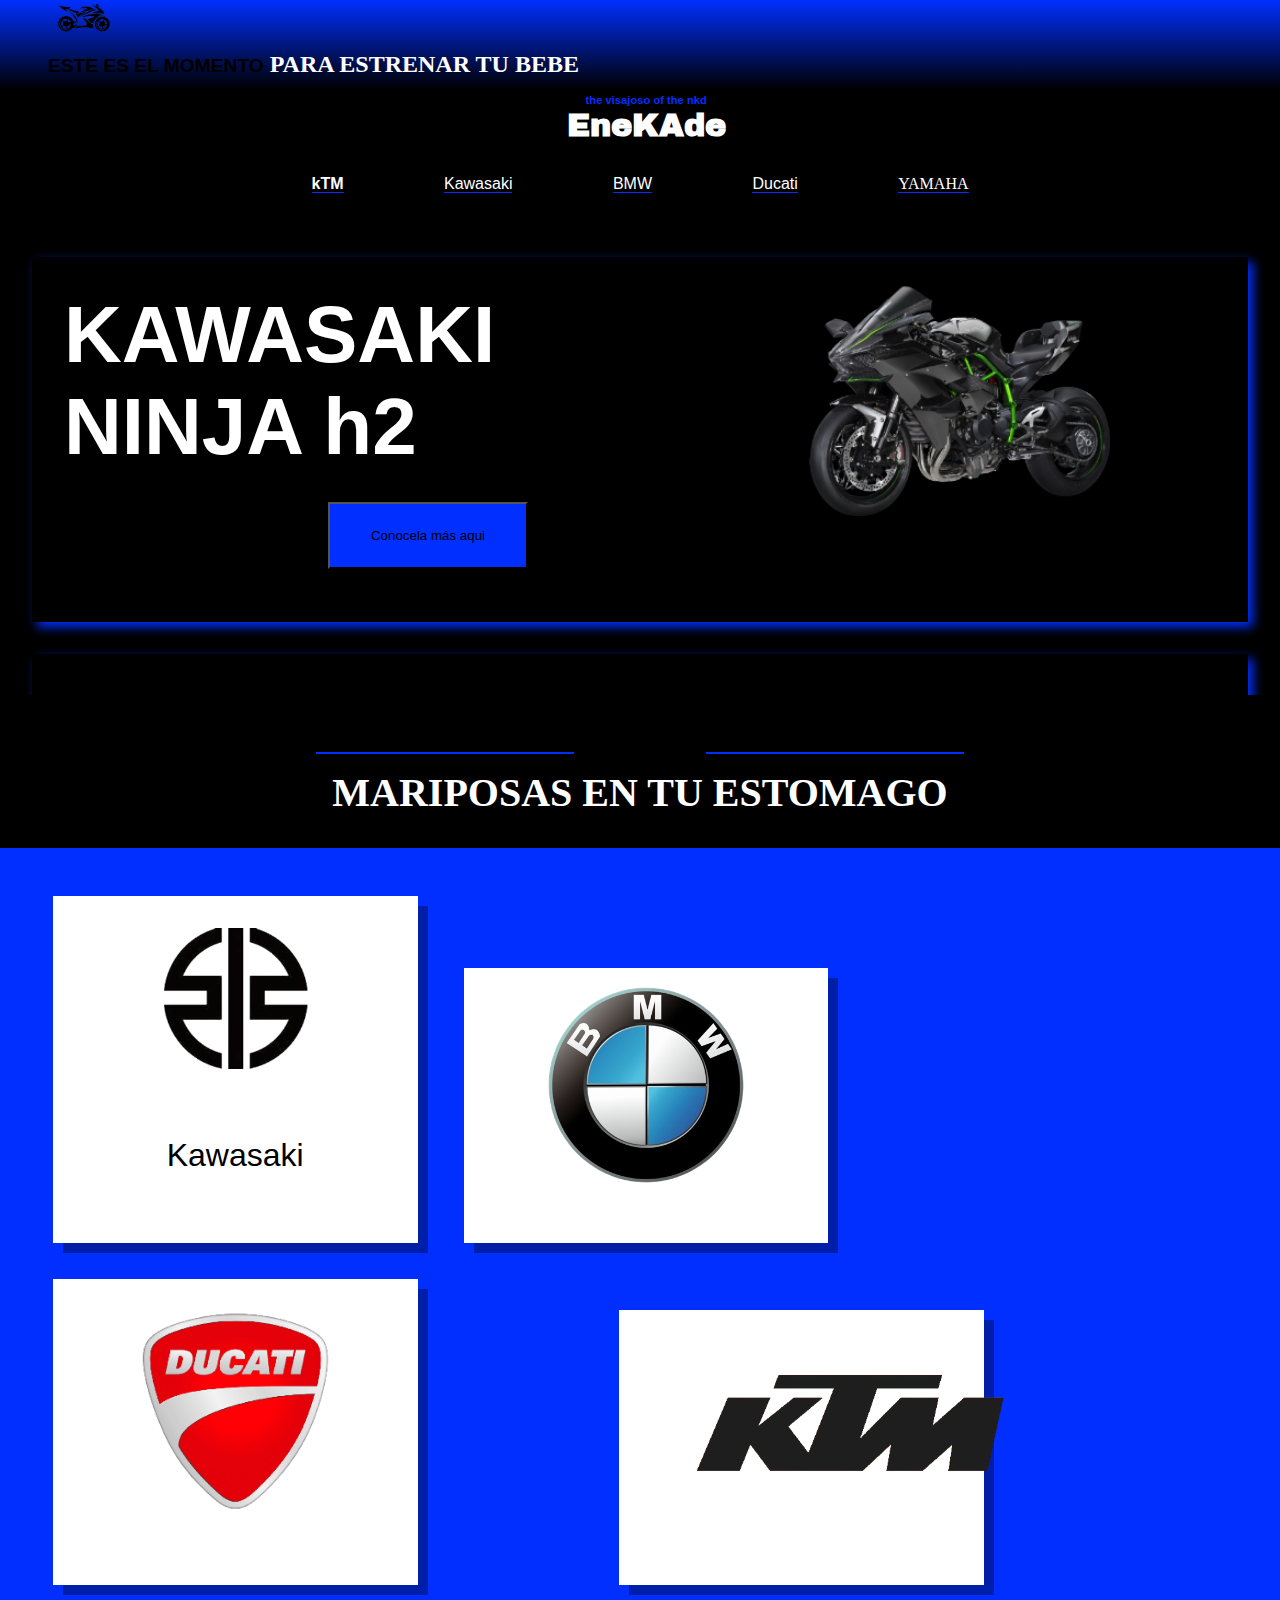
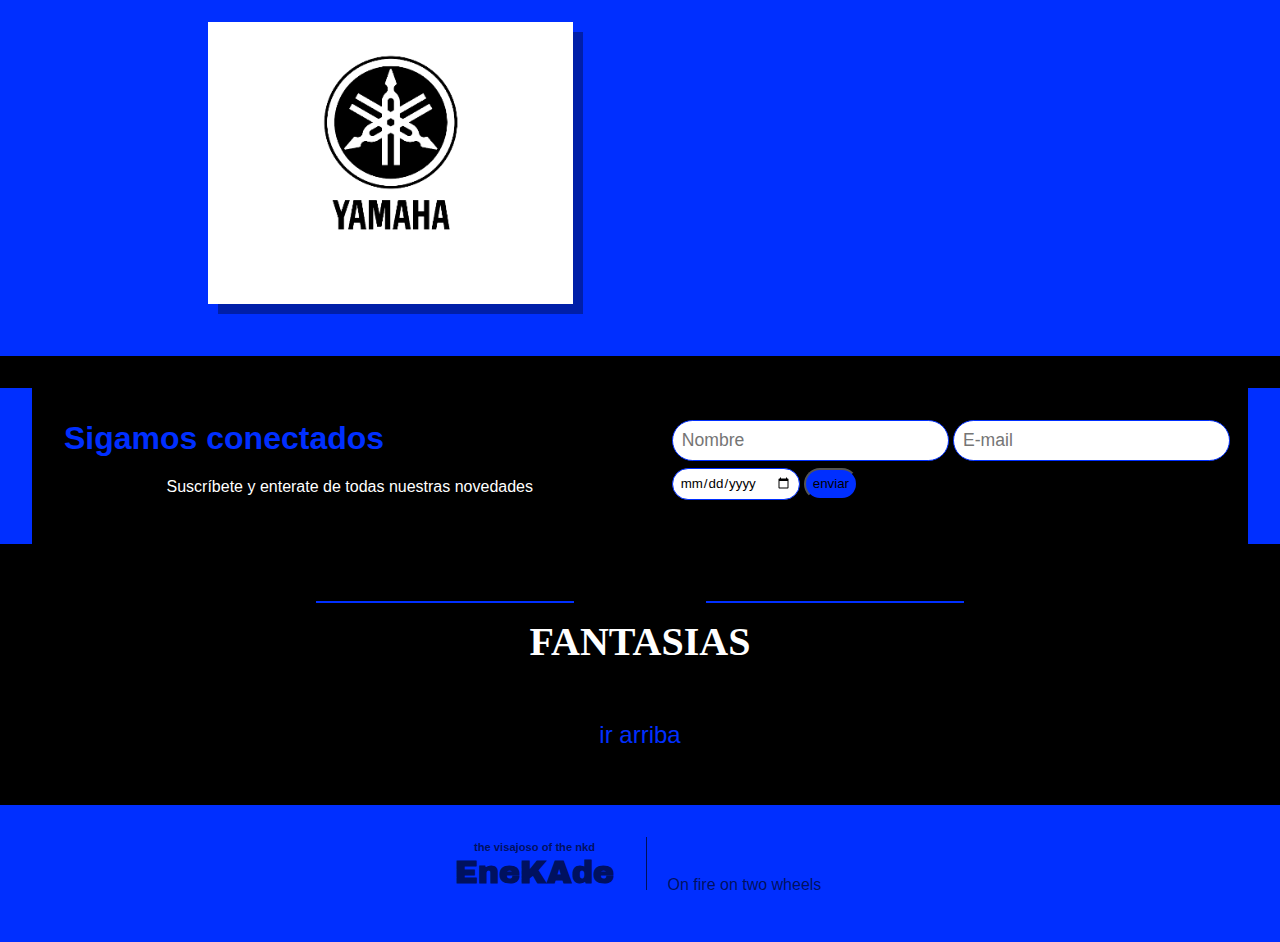
==== index.html @ eff40bd8 "agregando proyecto" ====
<!DOCTYPE html>
<html lang="es">
<head>
    <meta charset="UTF-8">
    <meta name="viewport" content="width=device-width, initial-scale=1.0">
    <title>Inicio</title>
    <link rel="stylesheet" href="/css/estilos.css">
    <link
        href="https://fonts.googleapis.com/css2?family=Archivo+Black&family=Baskervville+SC&family=Playwrite+DE+Grund:wght@100..400&display=swap"
        rel="stylesheet">
    <link rel="stylesheet" href="https://cdnjs.cloudflare.com/ajax/libs/font-awesome/6.5.2/css/all.min.css"
        integrity="sha512-SnH5WK+bZxgPHs44uWIX+LLJAJ9/2PkPKZ5QiAj6Ta86w+fsb2TkcmfRyVX3pBnMFcV7oQPJkl9QevSCWr3W6A=="
        crossorigin="anonymous" referrerpolicy="no-referrer" />
</head>
<body>
    <header>
        <div class="dos">
            <div class="moto">
                <img src="/img/logomovible-removebg-preview.png" alt="">
            </div>
            <h2><span>ESTE ES EL MOMENTO</span> PARA ESTRENAR TU BEBE </h2>
        </div>
        <div class="div">
            <i class="fa-solid fa-motorcycle"></i>
            <div class="uno">
                <b>the visajoso of the nkd</b>
                <h1 class="archivo-black-regular">EneKAde</h1>
            </div>
        </div>
    </header>
    <nav>
        <ul>
            <li>
                <a class="lktm" href="KTM.html"><b>kTM</b></a>
            </li>
            <li>
                <a class="lkawa" href="Kawasaki.html">Kawasaki</a>
            </li>
            <li>
                <a class="lbmw" href="BMW.html">BMW</a>
            </li>
            <li>
                <a class="lducati" href="Ducati.html">Ducati</a>
            </li>
            <li>
                <a class="lyama" href="Yamaha.html">YAMAHA</a>
            </li>
        </ul>
    </nav>
    <section>
        <section id="principal">
            <div id="sectionuno">
                <div class="cuarto">
                    <div class="segundo">
                        <h2>KAWASAKI NINJA h2</h2>
                        <div>
                            <button><a href="Kawasaki.html">Conocela más aqui</a></button>
                        </div>
                    </div>
                    <div class="tercero">
                        <img class="kawa1" src="/img/h21.jpg" alt="">
                    </div>
                </div>
                <div class="quinto">
                    <a href="#sectioncinco">
                        <i class="fa-solid fa-arrow-left"></i>
                    </a>
                    <a href="#sectiondos">
                        <i class="fa-solid fa-arrow-right"></i>
                    </a>
                </div>
            </div>
            <div id="sectiondos">
                <div class="cuarto">
                    <div class="segundo">
                        <h2>BMW S1000RR</h2>
                        <div>
                            <button><a href="BMW.html">Conocela más aqui</a></button>
                        </div>
                    </div>
                    <div class="tercero">
                        <img class="lbmw" src="/img/s1000rr1.jpg" alt="">
                    </div>
                </div>
                <div class="quinto">
                    <a href="#sectionuno">
                        <i class="fa-solid fa-arrow-left"></i>
                    </a>
                    <a href="#sectiontres">
                        <i class="fa-solid fa-arrow-right"></i>
                    </a>
                </div>
            </div>
            <div id="sectiontres">
                <div class="cuarto">
                    <div class="segundo">
                        <h2>SUPER DUKE 1290</h2>
                        <div>
                            <button><a href="KTM.html">Conocela más aqui</a></button>
                        </div>
                    </div>
                    <div class="tercero">
                        <img class="lktm" src="/img/superduke1.jpg" alt="">
                    </div>
                </div>
                <div class="quinto">
                    <a href="#sectiondos">
                        <i class="fa-solid fa-arrow-left"></i>
                    </a>
                    <a href="#sectioncuatro">
                        <i class="fa-solid fa-arrow-right"></i>
                    </a>
                </div>
            </div>
            <div id="sectioncuatro">
                <div class="cuarto">
                    <div class="segundo">
                        <h2>PANIGALE V4</h2>
                        <div>
                            <button><a href="Ducati.html">Conocela más aqui</a></button>
                        </div>
                    </div>
                    <div class="tercero">
                        <img class="lducati" src="/img/panigale1.jpg" alt="">
                    </div>
                </div>
                <div class="quinto">
                    <a href="#sectiontres">
                        <i class="fa-solid fa-arrow-left"></i>
                    </a>
                    <a href="#sectioncinco">
                        <i class="fa-solid fa-arrow-right"></i>
                    </a>
                </div>
            </div>
            <div id="sectioncinco">
                <div class="cuarto">
                    <div class="segundo">
                        <h2>YAMAHA mt09</h2>
                        <div>
                            <button><a href="Yamaha.html">Conocela más aqui</a></button>
                        </div>
                    </div>
                    <div class="tercero">
                        <img class="lmt" src="/img/m01.jpg" alt="">
                    </div>
                </div>
                <div class="quinto">
                    <a href="#sectioncuatro">
                        <i class="fa-solid fa-arrow-left"></i>
                    </a>
                    <a href="#sectionuno">
                        <i class="fa-solid fa-arrow-right"></i>
                    </a>
                </div>
            </div>
        </section>
    </section>
    <section id="uno">
        <div class="medio"></div>
        <i class="fa-solid fa-road"></i>
        <div class="medio"></div>
        <h3>MARIPOSAS EN TU ESTOMAGO</h3>
    </section>
    <section id="principal2">
        <div class="decimo">
            <div class="decimo1">
                <img src="/img/logokawa.jpg" alt="">
                <p>Kawasaki</p>
            </div>
            <div class="decimo2">
                <a href="https://www.instagram.com/kawasaki_colombia?igsh=cmFuamNmbDN6bnQx" target="_blank">
                    <i class="fa-brands fa-instagram"></i>
                </a>
                <a href="https://www.facebook.com/share/4r64AL1yCyXjT9j9/?mibextid=qi2Omg" target="_blank">
                    <i class="fa-brands fa-facebook"></i>
                </a>
                <a href="https://www.tiktok.com/@kawasakiusa_?_t=8o26DPVTeY1&_r=1" target="_blank">
                    <i class="fa-brands fa-tiktok"></i>
                </a>
                <a href="https://x.com/KawasakiPuebla?t=7V4IlZos6tIdG-JBe21tCg&s=09" target="_blank">
                    <i class="fa-brands fa-x-twitter"></i>
                </a>
            </div>
        </div>
        <div class="decimo">
            <div class="decimo3">
                <img src="/img/bmwlogo.jpg" alt="">
            </div>
            <div class="decimo2">
                <a href="https://www.instagram.com/bmwmotorrad_co?igsh=ZTBkd3F0bms3eml4" target="_blank">
                    <i class="fa-brands fa-instagram"></i>
                </a>
                <a href="https://www.facebook.com/share/riF2FvCznKzmZJNn/?mibextid=qi2Omg" target="_blank">
                    <i class="fa-brands fa-facebook"></i>
                </a>
                <a href="https://www.tiktok.com/@bmwmotorrad_colombia?_t=8o26FkcSgBp&_r=1" target="_blank">
                    <i class="fa-brands fa-tiktok"></i>
                </a>
                <a href="https://x.com/BMWMotorrad_CO?t=h6L_6mQIkdv2rrFd7CZUow&s=09" target="_blank">
                    <i class="fa-brands fa-x-twitter"></i>
                </a>
            </div>
        </div>
        <div class="decimo">
            <div class="decimo5">
                <img src="/img/logoducati.jpg" alt="">
            </div>
            <div class="decimo2">
                <a href="https://www.instagram.com/ducaticolombiaoficial?igsh=Y2hjNDhhaXA5cm82" target="_blank">
                    <i class="fa-brands fa-instagram"></i>
                </a>
                <a href="https://www.facebook.com/share/e2MZNb2iT8kNjqJC/?mibextid=qi2Omg" target="_blank">
                    <i class="fa-brands fa-facebook"></i>
                </a>
                <a href="https://www.tiktok.com/@ducati?_t=8o26Hhm3q5t&_r=1" target="_blank">
                    <i class="fa-brands fa-tiktok"></i>
                </a>
                <a href="https://x.com/DucatiMotor?t=akpkA8VKGUOoRu006qamew&s=09" target="_blank">
                    <i class="fa-brands fa-x-twitter"></i>
                </a>
            </div>
        </div>
        <div class="decimo" id="decimoo">
            <div class="decimo4">
                <img src="/img/logoktm.jpg" alt="">
            </div>
            <div class="decimo2">
                <a href="https://www.instagram.com/ktm_colombia?igsh=MWJjOTU2bmNseThjMQ==" target="_blank">
                    <i class="fa-brands fa-instagram"></i>
                </a>
                <a href="https://www.facebook.com/share/RKd3nutJVXJtC7f4/?mibextid=qi2Omg" target="_blank">
                    <i class="fa-brands fa-facebook"></i>
                </a>
                <a href="https://www.tiktok.com/@ktm.latinoamericafans?_t=8o26J5oUgfV&_r=1" target="_blank">
                    <i class="fa-brands fa-tiktok"></i>
                </a>
            </div>
        </div>
        <div class="decimo" id="decimoo">
            <div class="decimo6">
                <img src="/img/yamaha-bike-logo.jpg" alt="">
            </div>
            <div class="decimo2">
                <a href="https://www.instagram.com/yamahacolombia?igsh=MTduNGN2MDg3Mjh3bg==" target="_blank">
                    <i class="fa-brands fa-instagram"></i>
                </a>
                <a href="https://www.tiktok.com/@yamahamotorusa?_t=8o26LjHiEEQ&_r=1" target="_blank">
                    <i class="fa-brands fa-tiktok"></i>
                </a>
                <a href="https://x.com/yamahacolombia?t=tUqQydqmPXMTuhjSUc1meA&s=09" target="_blank">
                    <i class="fa-brands fa-x-twitter"></i>
                </a>
            </div>
        </div>
    </section>
    <section class="principall">
        <div class="divdos">
            <div class="octavo">
                <h3>Sigamos conectados</h3>
                <p>Suscríbete y enterate de todas nuestras novedades</p>
            </div>
            <div class="noveno">
                <input class="in1" type="email" placeholder="Nombre">
                <input class="in2" type="email" placeholder="E-mail">
                <input class="in3" type="date" id="fecha">
                <button>
                    enviar
                </button>
            </div>
        </div>
    </section>
    <section id="uno">
        <div class="medio"></div>
        <i class="fa-solid fa-road"></i>
        <div class="medio"></div>
        <h3>FANTASIAS</h3>
        <div class="arriba">
            <a href="">
                <i class="fa-solid fa-arrow-up"></i>
                <p>ir arriba</p>
            </a>
        </div>
    </section>
    <footer>
        <div class="div1">
            <i class="fa-solid fa-motorcycle"></i>
            <div class="uno">
                <b>the visajoso of the nkd</b>
                <h1 class="archivo-black-regular">EneKAde</h1>
            </div>
            <p>On fire on two wheels</p>
        </div>
    </footer>
</body>
</html>
---- css/estilos.css ----
*{
    margin: 0;
    padding: 0;
    font-family: Verdana, Geneva, Tahoma, sans-serif;
}
body, .divdos{    
    background-color: black;
}
.archivo-black-regular {
    font-family: "Archivo Black", sans-serif;
    font-size: 2em;   
    /*width: fit-content;    background: linear-gradient(to right, blue, rgba(0, 0, 0, 0.815)  ) ;    -webkit-background-clip: text;    -webkit-text-fill-color: transparent;    margin-left: 4em;*/
}
.div, ul, .decimo, #uno, #uno h3, .arriba, .div1, .d1, .d3 h3, .d3 ol, p, .r3{
    text-align: center;
}
.fa-motorcycle, .uno b, .quinto i, .octavo h3, .decimo2 i, .arriba a i, .arriba a p{
    color: rgb(0, 47, 255);
}
.fa-motorcycle{
    font-size: 2.5em;
}
.fa-motorcycle, .uno{
    display: inline-block;
}
.uno b{
    font-size: 0.7em;
}
.uno, .dos h2, nav li a, .segundo h2, .octavo p, .fa-road, #uno h3, .d1 a, .d3, .d4{
    color: white;
}
.uno{
    margin-left: 0.5em ;
}
.dos{
    background: linear-gradient( rgb(0, 47, 255), Black);
    width: 100%;
}
.moto img{
    width: 10%;
}
.moto{
    margin-left: 3em;
    position: relative;
    animation-name: example;
    animation-duration: 3s;
    animation-iteration-count: 1000;
}
@keyframes example {
    0%   { left:0px; top:0px;}
    25%  { left:45%; top:0px;}
}
.moto, h2{
    display: inline-block;
}
.dos h2{
    padding: 0.5em 2em;
    font-family: Cambria, Cochin, Georgia, Times, 'Times New Roman', serif;
    text-align: right;
}
.dos span{
    color: black;
    font-size: 0.8em;
} 
nav{
    margin: 2em ;
}
nav li a, .segundo button a, .decimo2 a, .arriba a, .d1 a{
    text-decoration: none;
}
nav li a{
    border-bottom: 0.1em rgb(0, 47, 255) solid ;
}
nav li{
    display: inline-block; 
    padding: 0 3em;   
}
nav li a:hover{
    color: rgb(0, 47, 255) ;
    font-size: 2em;
    border: none;
}
.lkawa, .primero h3, .decimo1 p{
    font-family: 'Franklin Gothic Medium', 'Arial Narrow', Arial, sans-serif;
}
.lbmw{
    font-family: Arial, Helvetica, sans-serif;
}
.lducati{
    font-family: Impact, Haettenschweiler, 'Arial Narrow Bold', sans-serif;
}
.lyama{
    font-family: initial;
}
#sectionuno, #sectiondos, #sectiontres, #sectioncuatro, #sectioncinco{
    box-shadow: 5px 5px 10px  rgb(0, 47, 255) ;
    padding: 1em;
    margin: 2em;
    
}
.segundo, .tercero {
    display: inline-block;
}
.segundo, .noveno, .d3, .div1 p, .r2{
    vertical-align: top;
}
.segundo{
    width: 59%;
}
.tercero{
    width: 39%;
}
.segundo h3{
    font-size: 3em;
}
.kawa1{
    width: 90%;
}
.segundo h2{
    font-size: 5em;
    font-family: 'Gill Sans', 'Gill Sans MT', Calibri, 'Trebuchet MS', sans-serif;
    width: 6em;
    margin: 0.2em;
}
.segundo button, #principal2, .principall, .noveno button, footer, .d3 span{
    background-color: rgb(0, 47, 255);
}
.segundo button{
    width: 15em;
    height: 5em;
    margin: 1em 0 0 21em;    
}
.segundo button a{
    color: black;
}
.segundo button:hover{
    background-color: black;
    border: rgb(0, 47, 255) solid;
}
.segundo button a:hover{
    color: white;
    font-size: 1.3em;
}
.tercero .lbmw{
    width: 70%;
}
.tercero .lktm{
    width: 92%;
}
.tercero .lducati{
    width: 94%;
}
.tercero .lmt{
    width: 110%;
}
.quinto i{
    font-size: 2em;
    padding: 1em;
}
.quinto i:hover{
    color: white;
    background-color: rgb(0, 47, 255);
}
#principal{
    height: 470px;
    overflow: hidden;   
}
#principal2{
    margin: 2em 0;
    padding: 2em;
}
.decimo, .in1, .in2, .r1{
    background-color: white;
}
.decimo{
    margin: 1.3em;
    width: 30%;
    margin-top: 1em;
    box-shadow: 10px 10px rgba(0, 0, 0, 0.336);
    display: inline-block;
}
#decimoo{
    margin-left: 11em;
}
.decimo1 img, .decimo2 img,  .decimo5 img, .decimo6 img{
    padding: 2em;
    width: 55%;
}
.decimo1 p{
    font-size: 2em;
}
.decimo2 i{
    font-size: 2em;
    padding: 1em;
}
.divdos{
    margin: 0 2em;
}
.octavo, .noveno{
    display: inline-block;
    width: 47%;
}
.noveno{
    margin-top: 2em;
}
.octavo p{
    margin-top: 0.3em;
}
.octavo{
    margin: 2em 2em;
}
.octavo h3{
    font-size: 2em;
}
.in1, .in2, .in3, .medio, .d1 a, .d4 select{
    border: rgb(0, 47, 255) 1px solid;
}
.in1, .in2 {
    width: 45%;
    padding: 0.5em;
    font-size: 1.1em;
    border-radius: 50px;
}
.in3{
    padding: 0.5em;
    border-radius: 50px;
    margin-top: 0.5em;
}
.noveno button{
    padding: 0.5em;
    border-radius: 50px;
}
.noveno button:hover, .d1 a:hover{
    color: white;
    border: rgb(0, 47, 255) 1px solid;
}
.fa-road{
    font-size: 4em;
    padding: 0.5em 1em;
}
#uno h3{
    font-size: 2.5em;
    font-family: cursive;
}
.medio {
    display: inline-block;
    width: 20%;
}
.arriba{
    margin-top: 2em;
}
.arriba a i, .arriba a p{
    font-size: 1.5em;
}
footer{
    margin-top: 2em;
    padding: 2em;
}
.div1 .fa-solid, .div1 b, .div1 h1, .div1 p {
    color: rgba(0, 0, 0, 0.651);
}
.div1 .uno{
    border-right: 1px rgba(0, 0, 0, 0.651) solid;
    padding-right: 2em;
}
.div1 .i, .div1 .uno, .div1 p{
    display: inline-block;
}
.div1 p{
    padding-left: 1em;
    margin-top: 1.4em;
}
.d1{    
    margin-top: 6em;
}
.d1 a{
    font-size: 1.5em;
    padding: 1em 2em;
    margin: 0 3em;
    border-radius:5px ;
}
#d1{
    background-image: url(../img/cpanigale.jpg);
}
#sectionone{
    background-image: url(../img/bstret.jpg);
}
#sectiontwo{
    background-image: url(../img/cmultiestrada.jpg);
}
#sectionthre{
    background-image: url(../img/chypermotard.jpg);
}
#sectionfour{
    background-image: url(../img/ch2.jpg);
}
#sectionfive{
    background-image: url(../img/czh2.jpg);
}
#sectionsix{
    background-image: url(../img/cversys.jpg);
}
#sectionseven{
    background-image: url(../img/cklk.jpg);
}
#sectioneight{
    background-image: url(../img/cbmw.jpg);
}
#sectionnine{
    background-image: url(../img/cs1000r.jpg);
}
#sectionten{
    background-image: url(../img/c1300.jpg);
}
#sectioneleven{
    background-image: url(../img/cendurobm.jpg);
}
#sectionone1{
    background-image: url(../img/c1290.jpg);
} 
#sectiontwo1{
    background-image: url(../img/cgtduke.jpg);
} 
#sectionthre1{
    background-image: url(../img/crc.jpg);
} 
#sectionfour1{
    background-image: url(../img/cenduroktm.jpg);
}
#sectionone2{
    background-image: url(../img/cmt09.jpg) ;
}
#sectiontwo2{
    background-image: url(../img/ctracer.jpg);
}
#sectionthre2{
    background-image: url(../img/cr1.jpg);
}
#sectionfour2{
    background-image: url(../img/cyz.jpg);
}
#d1, #sectionone, #sectiontwo, #sectionthre, #sectionfour, #sectionfive, #sectionsix, #sectionseven, #sectioneight, #sectionnine, #sectionten, #sectioneleven, #sectionone1, #sectiontwo1, #sectionthre1, #sectionfour1, #sectionone2, #sectiontwo2, #sectionthre2, #sectionfour2  {
    background-repeat: no-repeat;
    background-size: cover;
    margin-top: 10em;
    width: 90%;
    margin-left: 4.5em;
}

.d2{
   width: 60%;
   margin: auto;
   background-color: rgba(0, 0, 0, 0.541);
}
.d2 img{
    width: 100%;
}
.d2 img:hover{
    transform: scaleX(-1);
}
h4{
    font-family: Georgia, 'Times New Roman', Times, serif;
    font-size: 1.5em;
    margin-right: 1em;
}
.d3{
    width: 48%;
    padding: 1em ;
}
.d3 h3{
    font-size: 5em;
    font-family: 'Segoe UI', Tahoma, Geneva, Verdana, sans-serif;
    border-bottom: rgb(0, 47, 255) 5px solid ;
}
.d3 ol, p{
    padding: 1em;
}
.d3 ol{
    font-size: 2em;
}
.d3 p{
    font-size: 1.5em;
}
.d3 span{
    padding: 0.5em;
}
.dd4{
    text-align: right;
}
.d4{
    width: 60%;
    margin-left: 6em;
}
.d44{
    text-align: right;
}
.d4 h3{
    font-size: 2em;
    margin: 1em 0;
}
.d4 select{
    border-radius: 50px;
    padding: 1em;
}
.formulario{
    margin-top: 1em;
}
h4, form input{
    display: inline-block;
}
form input{
    font-size: 1.5em;
    width: 40%;
}
.r1{
    color: black;
    width: 40%;
    padding: 0.2em;
    margin: 1em 0 0 32em;
}
.r2, .r3{
    display: inline-block;
}
.r2{
    margin-top: 1em;
    width: 50%;
}
.r2 label{
    font-size: 0.6em;   
}
.r3{
    width: 40%;
}
.r3 img{
    width: 40%;
}
.r3 p{
    font-size: 0.5em;
}
.d4 button{
    margin: 2em 0;
    width: 40%;
    padding: 0.5em;
    border: 3px solid rgb(0, 47, 255);
}
.d4 button:hover{
    color: white;
    border: 3px solid rgb(0, 47, 255);
    background-color: transparent;
}

@media screen (min-width:400px ) and (max-width:600px){
    header{
        
    }
}
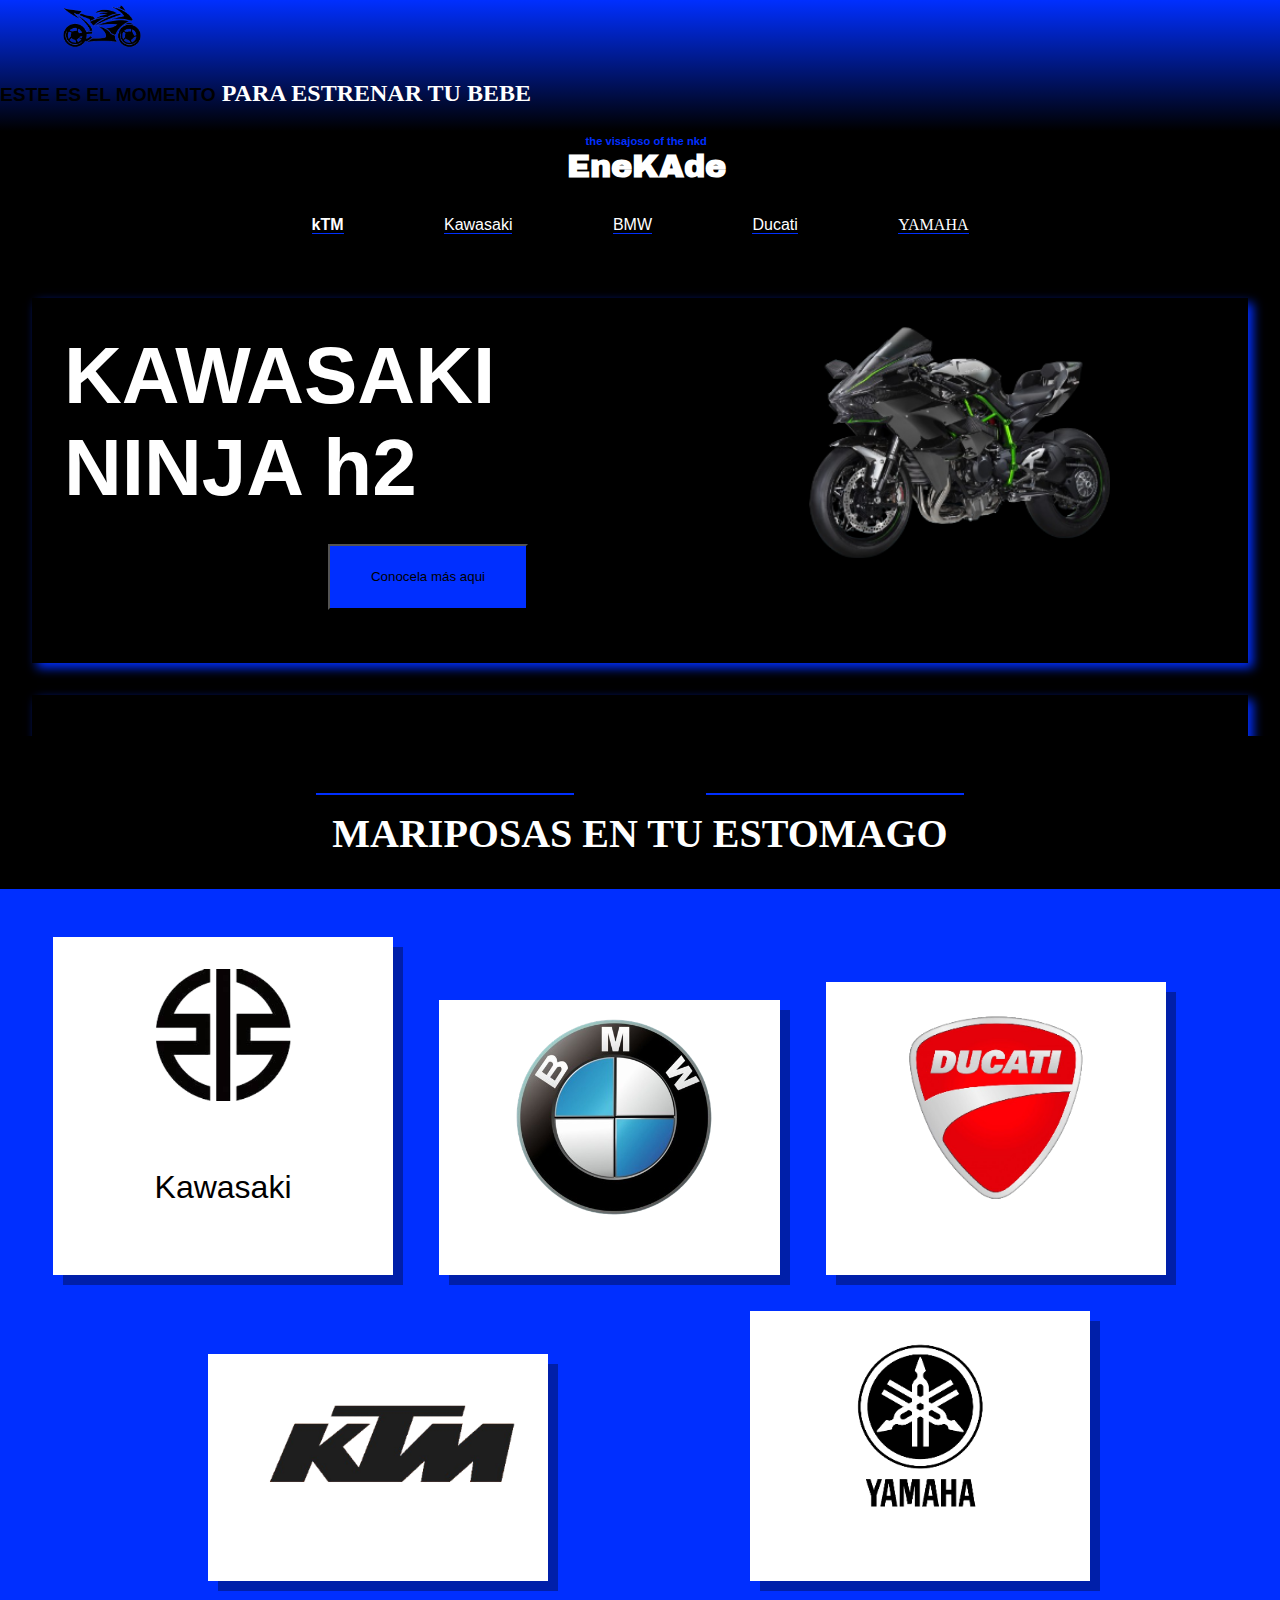
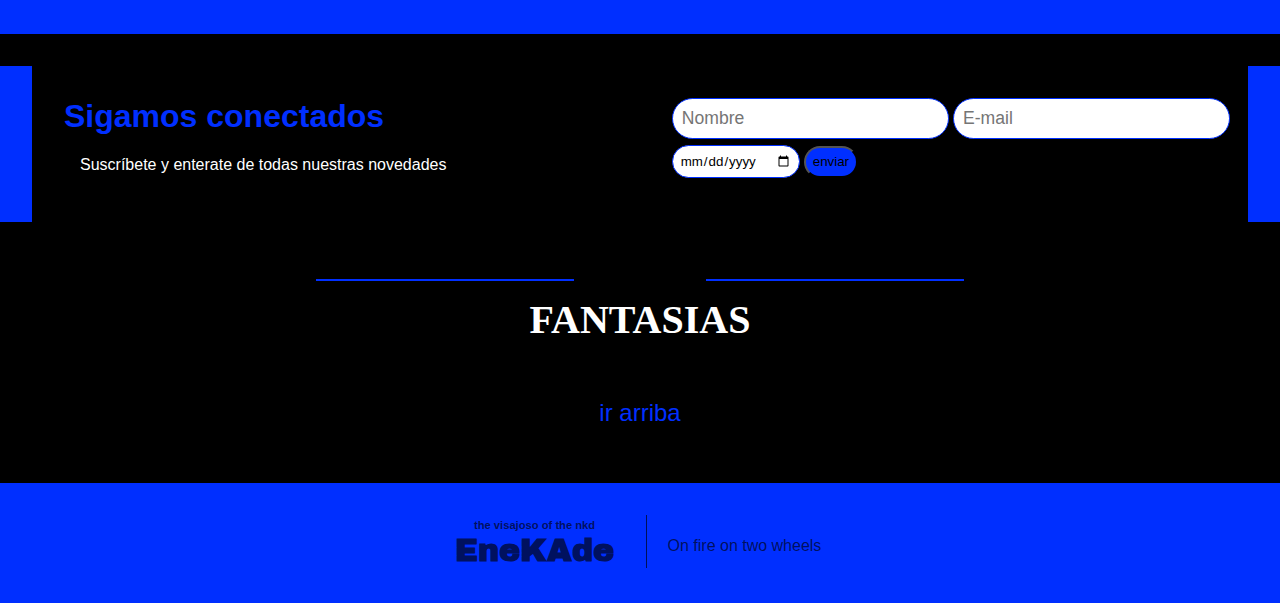
==== commit 44104b4e: "agregando actualizción del proyecto" ====
--- a/index.html
+++ b/index.html
@@ -30,10 +30,10 @@
     </header>
     <nav>
         <ul>
-            <li>
+            <li >
                 <a class="lktm" href="KTM.html"><b>kTM</b></a>
             </li>
-            <li>
+            <li >
                 <a class="lkawa" href="Kawasaki.html">Kawasaki</a>
             </li>
             <li>
--- a/css/estilos.css
+++ b/css/estilos.css
@@ -37,7 +37,7 @@
     width: 100%;
 }
 .moto img{
-    width: 10%;
+    width: 15%;
 }
 .moto{
     margin-left: 3em;
@@ -54,7 +54,7 @@
     display: inline-block;
 }
 .dos h2{
-    padding: 0.5em 2em;
+    padding: 1em 0;
     font-family: Cambria, Cochin, Georgia, Times, 'Times New Roman', serif;
     text-align: right;
 }
@@ -174,7 +174,7 @@
 }
 .decimo{
     margin: 1.3em;
-    width: 30%;
+    width: 28%;
     margin-top: 1em;
     box-shadow: 10px 10px rgba(0, 0, 0, 0.336);
     display: inline-block;
@@ -191,11 +191,14 @@
 }
 .decimo2 i{
     font-size: 2em;
-    padding: 1em;
+    padding: 0.7em;
 }
 .divdos{
     margin: 0 2em;
 }
+.decimo4 img{
+    width: 110%;
+}
 .octavo, .noveno{
     display: inline-block;
     width: 47%;
@@ -204,6 +207,7 @@
     margin-top: 2em;
 }
 .octavo p{
+    text-align: left;
     margin-top: 0.3em;
 }
 .octavo{
@@ -268,14 +272,14 @@
 }
 .div1 p{
     padding-left: 1em;
-    margin-top: 1.4em;
+    margin-top: 0.4em;
 }
 .d1{    
-    margin-top: 6em;
+    margin-top: 4em;
 }
 .d1 a{
     font-size: 1.5em;
-    padding: 1em 2em;
+    padding: 1em 1.5em;
     margin: 0 3em;
     border-radius:5px ;
 }
@@ -449,8 +453,138 @@
     background-color: transparent;
 }
 
-@media screen (min-width:400px ) and (max-width:600px){
-    header{
-        
-    }
+@media ( max-width:400px) {
+    .moto{
+        margin-left: 0;
+        left: 100%;
+    }
+    .dos h2{
+        margin-left: 1em;
+        font-size: 1em;
+        padding-top: 0;
+    }
+    nav li{
+        font-size: 0.6em;
+        padding-top: 1em ;
+        text-align: left;
+        width: 100%;
+    }
+    #principal h2{
+        display: none;
+    }
+    .segundo button{
+        margin-left: 1em;
+        padding: 0.2em;
+        height: 30%;
+        width: 40%;
+    }
+    .segundo button a{
+        font-size: 0.5em;
+        color: white;
+    } 
+    .segundo button a:hover{
+        font-size: 0.5em;
+    }
+    .tercero{
+        margin-left: -1.5em;
+        width: 130%;
+    }
+    .quinto{
+        width: 100%;
+    }
+    #principal{
+        height: 450px;
+    }
+    #uno h3{
+        font-size: 1.5em;
+    }
+    .decimo{
+        margin-left: 0%;
+        width: 100%;
+    }
+    #decimoo{
+        margin-left: 0%;
+    }
+    .octavo{
+        width: 100%;
+        margin-left: 1.5em;
+    }
+    .octavo h3{
+        font-size: 1.5em;
+    }
+    .octavo p{
+        font-size: 0.7em;
+        padding: 0%;
+    }
+    .noveno{
+        width: 100%;
+    }
+    .noveno input{
+        width: 60%;
+        margin: 0.5em;
+    }
+    footer .div1{
+        width: 100%;
+        text-align: left
+    }
+    footer .fa-solid{
+        font-size: 2em ;
+    }
+    footer .uno h1{
+        font-size: 1.3em;   
+    }
+    footer .uno b, p{
+        font-size: 0.5em;
+    }
+    .d1 a{
+        font-size: 0.8em;
+        margin: 1em;
+        padding: 0.4em;
+    }
+    .d4{
+        width: 100%;
+        margin-left: 0%;
+    }
+    .d4 h4{
+        font-size: 1em;
+    }
+    .d4 select{
+        font-size: 0.5em;
+    }
+    .r1{
+        margin-left: 13.8em;
+    }
+    #sectionthre1, #sectionone1, #sectiontwo1, #sectionfour1, #sectionfour, #sectionfive, #sectionsix, #sectionseven, #d1, #sectionone, #sectiontwo, #sectionthre, #sectioneight, #sectionnine, #sectionten, #sectioneleven, #sectionone2, #sectiontwo2, #sectionthre2, #sectionfour2 {
+        background: none;
+    }
+    #sectionthre1 img, #sectionone1 img, #sectionfive img, #sectionsix img, #sectionseven img, #sectionfour, #sectionnine, #sectionten, #sectioneleven, #sectiontwo {
+        margin-left: -10em;
+        width: 200%;
+    }
+    .d3{
+        width: 100%;
+        margin-left: -4.5em;
+    }
+    .d3 h3{
+        font-size: 3em;
+    }
+    .d3 ol{
+        font-size: 2em;
+    }
+    .d3 p{
+        font-size: 1em;
+    }
+    #sectiontwo1 img, #sectionfour1 img, #d1, #sectionone2{
+        width: 190%;
+        margin-left: -9em;
+    }
+    #sectioneight{
+        width: 180%;
+        margin-left: -7em;
+    }
+    #sectionone, #sectionthre, #sectionthre2, #sectiontwo2, #sectionfour2{
+        width: 150%;
+        margin-left: -3em;
+    }
+
 }